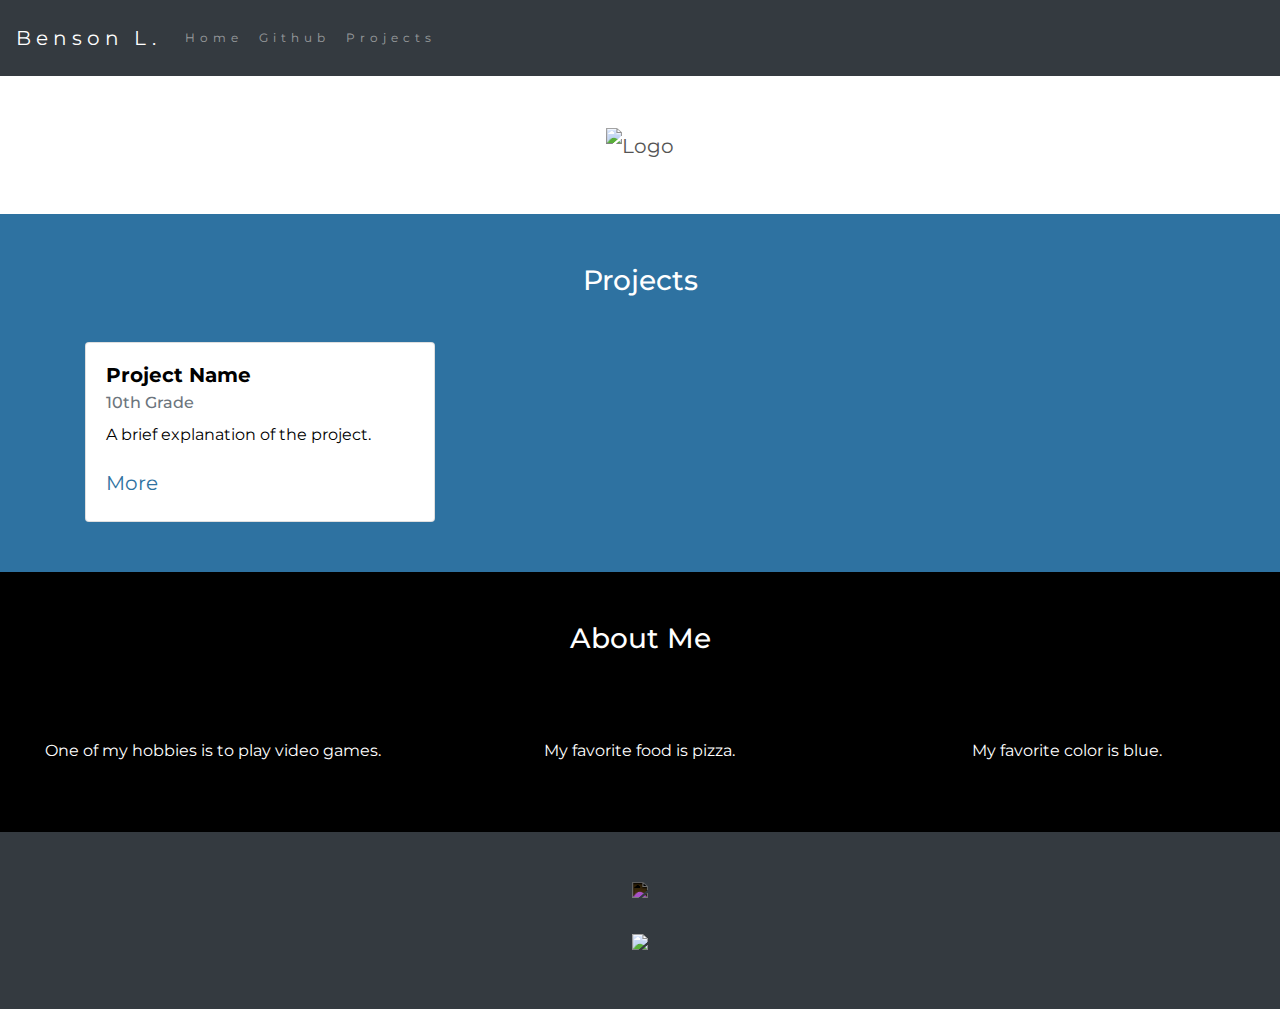
==== index.html @ 8d230768 "update repo" ====
<!DOCTYPE html>
<html lang="en">

<head>
    <title class="owner-name">#</title>
    <meta charset="utf-8">
    <meta name="viewport" content="width=device-width, initial-scale=1">
    <link rel="stylesheet" href="https://stackpath.bootstrapcdn.com/bootstrap/4.3.1/css/bootstrap.min.css">
    <link href="https://fonts.googleapis.com/css?family=Montserrat" rel="stylesheet">
    <link rel="stylesheet" href="style.css" type="text/css">
    <script src="https://code.jquery.com/jquery-3.3.1.slim.min.js"></script>
    <script src="https://cdnjs.cloudflare.com/ajax/libs/popper.js/1.14.7/umd/popper.min.js"></script>
    <script src="https://stackpath.bootstrapcdn.com/bootstrap/4.3.1/js/bootstrap.min.js"></script>

</head>

<body>

    <!-- Navbar -->

    <nav class="navbar navbar-expand-lg navbar-dark bg-dark">
        <a class="navbar-brand owner-name" href="#"></a>
        <button class="navbar-toggler" type="button" data-toggle="collapse" data-target="#navbarSupportedContent" aria-controls="navbarSupportedContent" aria-expanded="false" aria-label="Toggle navigation">
            <span class="navbar-toggler-icon"></span>
        </button>

        <div class="collapse navbar-collapse" id="navbarSupportedContent">
            <ul class="navbar-nav mr-auto">
                <li class="nav-item">
                    <a class="nav-link" href="index.html">Home</a>
                </li>
                <li class="nav-item">
                    <a class="nav-link" href="#" id="github" target="_blank">Github</a>
                </li>
                <li class="nav-item">
                    <a class="nav-link" href="#projects">Projects</a>
                </li>
            </ul>
        </div>
    </nav>

    <!-- First Container -->
    <div class="container-fluid bg-1 text-center">
        <!--<h1 class="margin">Name</h1>-->
        <img src="logo.png.png" class="img-fluid" alt="Logo" id="logo">
    </div>

    <!-- Second Container -->
    <div class="container-fluid bg-2 text-center" id="projects">
        <h3 class="margin">Projects</h3>
        <div class="container">
            <div class="row">

                
                <div class="col-sm-4">
                    <div class="card">
                        <div class="card-body">
                            <h5 class="card-title">Project Name</h5>
                            <h6 class="card-subtitle mb-2 text-muted">10th Grade</h6>
                            <p class="card-text">A brief explanation of the project.</p>
                            <a href="projects/jsproject2.html" class="card-link">More</a>
                        </div>
                    </div>
                </div>
            

            </div>
        </div>
        </a>
    </div>

    <!-- Third Container (Grid) -->
    <div class="container-fluid bg-3 text-center">
        <h3 class="margin">About Me</h3><br>
        <div class="row">
            <div class="col-sm-4">
                <p>One of my hobbies is to play video games.</p>
            </div>
            <div class="col-sm-4">
                <p>My favorite food is pizza.</p>
            </div>
            <div class="col-sm-4">
                <p>My favorite color is blue.</p>
            </div>
        </div>
    </div>

    <!-- Footer -->
    <footer class="container-fluid bg-4 text-center">
        <a href="#" target="_blank" id="fork"><img src="img/fork.png"></a><br>
        <a href="https://hstatsep.github.io" target="_blank"><img src="https://hstatsep.github.io/img/hstatsep-logo-small.png" id="sep"></a>
    </footer>


    <script src="script.js"></script>
</body>

</html>
---- style.css ----
html, body {
    height: 100%;
}

body {
    font: 20px Montserrat, sans-serif;
    line-height: 1.8;
    color: #f5f6f7;
}

p {
    font-size: 16px;
}

a {
    color: #2e72a1;
}

#logo, .project-img {
    max-height: 300px;
}

#fork img{
    height: 25px;
    margin-bottom: 25px;
    filter: invert(1);
}

#sep {
    height: 75px;
}

.margin {
    margin-bottom: 45px;
}

.bg-1 {
    background-color: #ffffff; /* White */
    color: #555555;
}

.bg-2 {
    background-color: #2e72a1; /* Blue */
    color: #ffffff;
}

.card {
    color: black;
    text-align: left;
}

.card-title {
    font-weight: 700;
}

.bg-3 {
    background-color: #000000; /* Black */
    color: #ffffff;
}

.bg-4 {
    background-color: #343a40; /* Dark Gray */
    color: #fff;
}

.container-fluid {
    padding-top: 50px;
    padding-bottom: 50px;
}

.navbar {
    padding-top: 15px;
    padding-bottom: 15px;
    border: 0;
    border-radius: 0;
    margin-bottom: 0;
    font-size: 12px;
    letter-spacing: 5px;
}

.navbar-nav li a:hover {
    color: #2e72a1 !important;
}
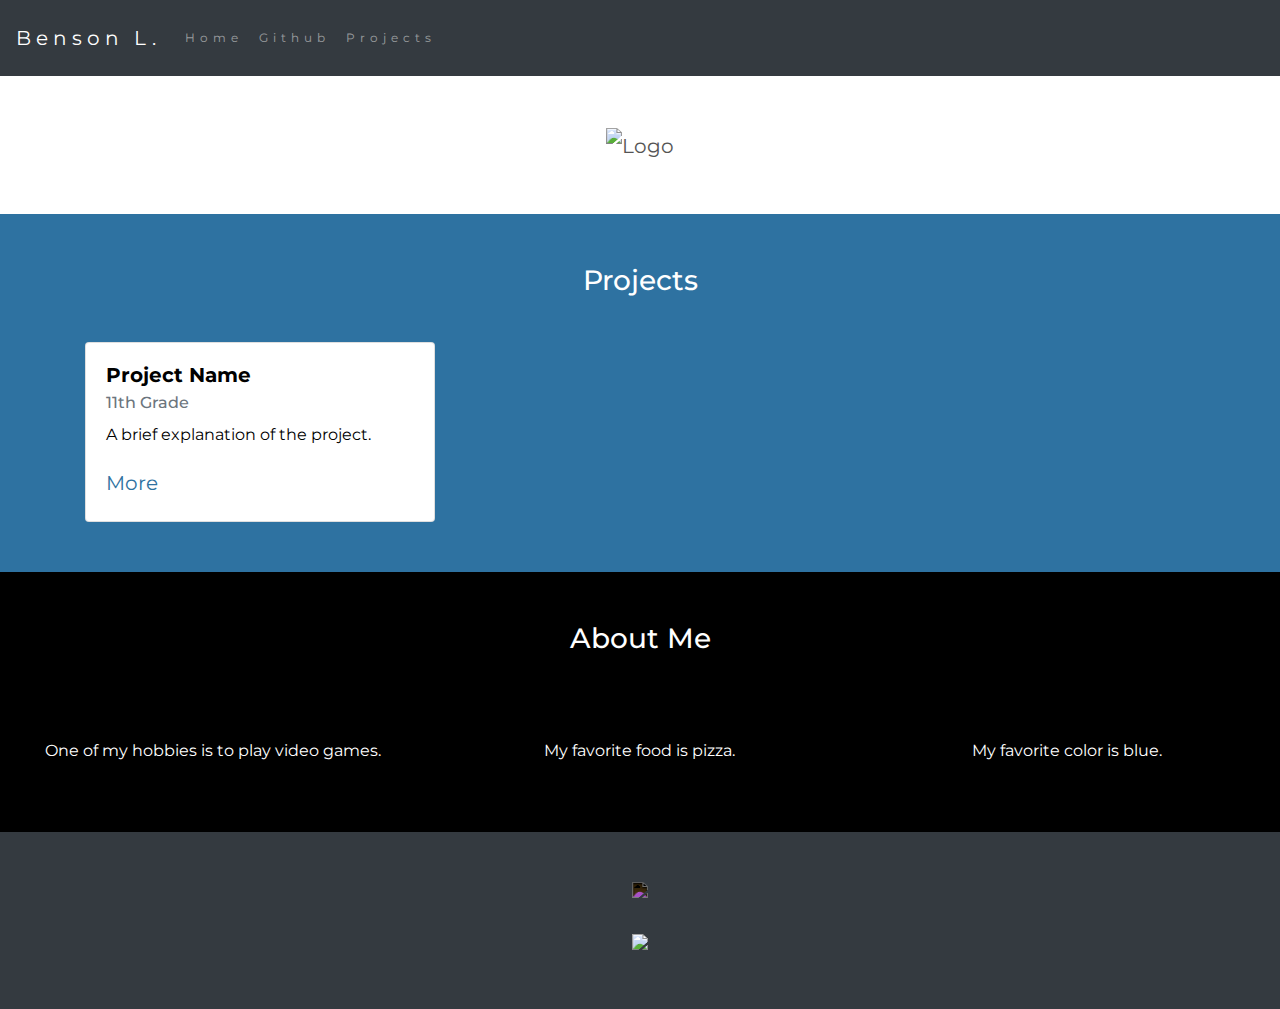
==== commit 22eaea95: "update repo" ====
--- a/index.html
+++ b/index.html
@@ -56,7 +56,7 @@
                     <div class="card">
                         <div class="card-body">
                             <h5 class="card-title">Project Name</h5>
-                            <h6 class="card-subtitle mb-2 text-muted">10th Grade</h6>
+                            <h6 class="card-subtitle mb-2 text-muted">11th Grade</h6>
                             <p class="card-text">A brief explanation of the project.</p>
                             <a href="projects/jsproject2.html" class="card-link">More</a>
                         </div>
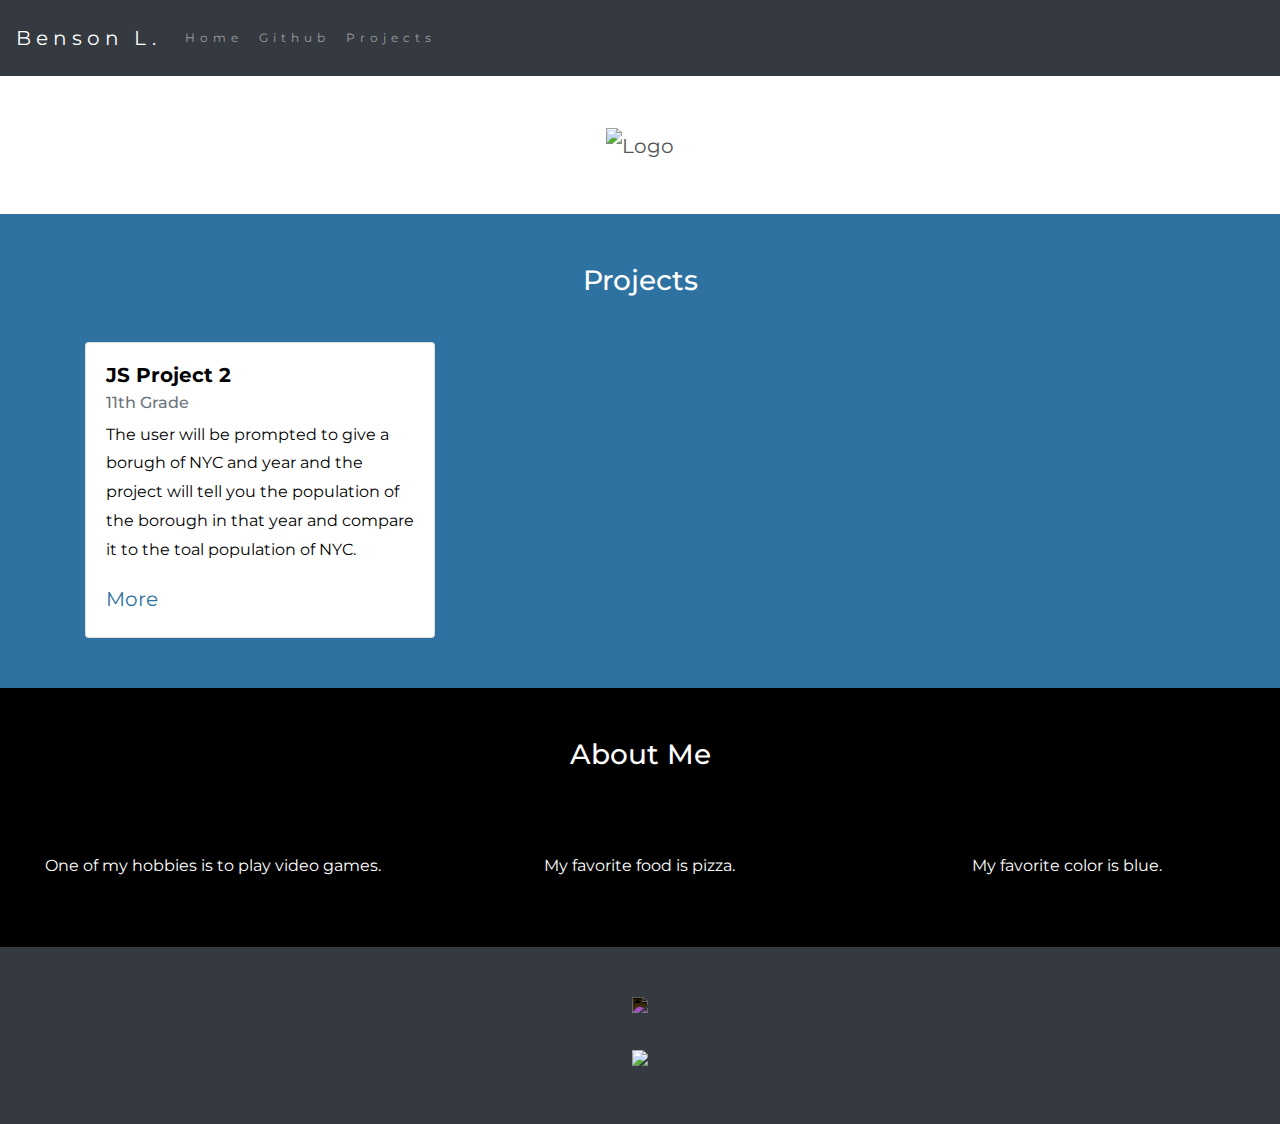
==== commit 678d9c81: "update repo" ====
--- a/index.html
+++ b/index.html
@@ -55,9 +55,9 @@
                 <div class="col-sm-4">
                     <div class="card">
                         <div class="card-body">
-                            <h5 class="card-title">Project Name</h5>
+                            <h5 class="card-title">JS Project 2</h5>
                             <h6 class="card-subtitle mb-2 text-muted">11th Grade</h6>
-                            <p class="card-text">A brief explanation of the project.</p>
+                            <p class="card-text">The user will be prompted to give a borugh of NYC and year and the project will tell you the population of the borough in that year and compare it to the toal population of NYC.</p>
                             <a href="projects/jsproject2.html" class="card-link">More</a>
                         </div>
                     </div>
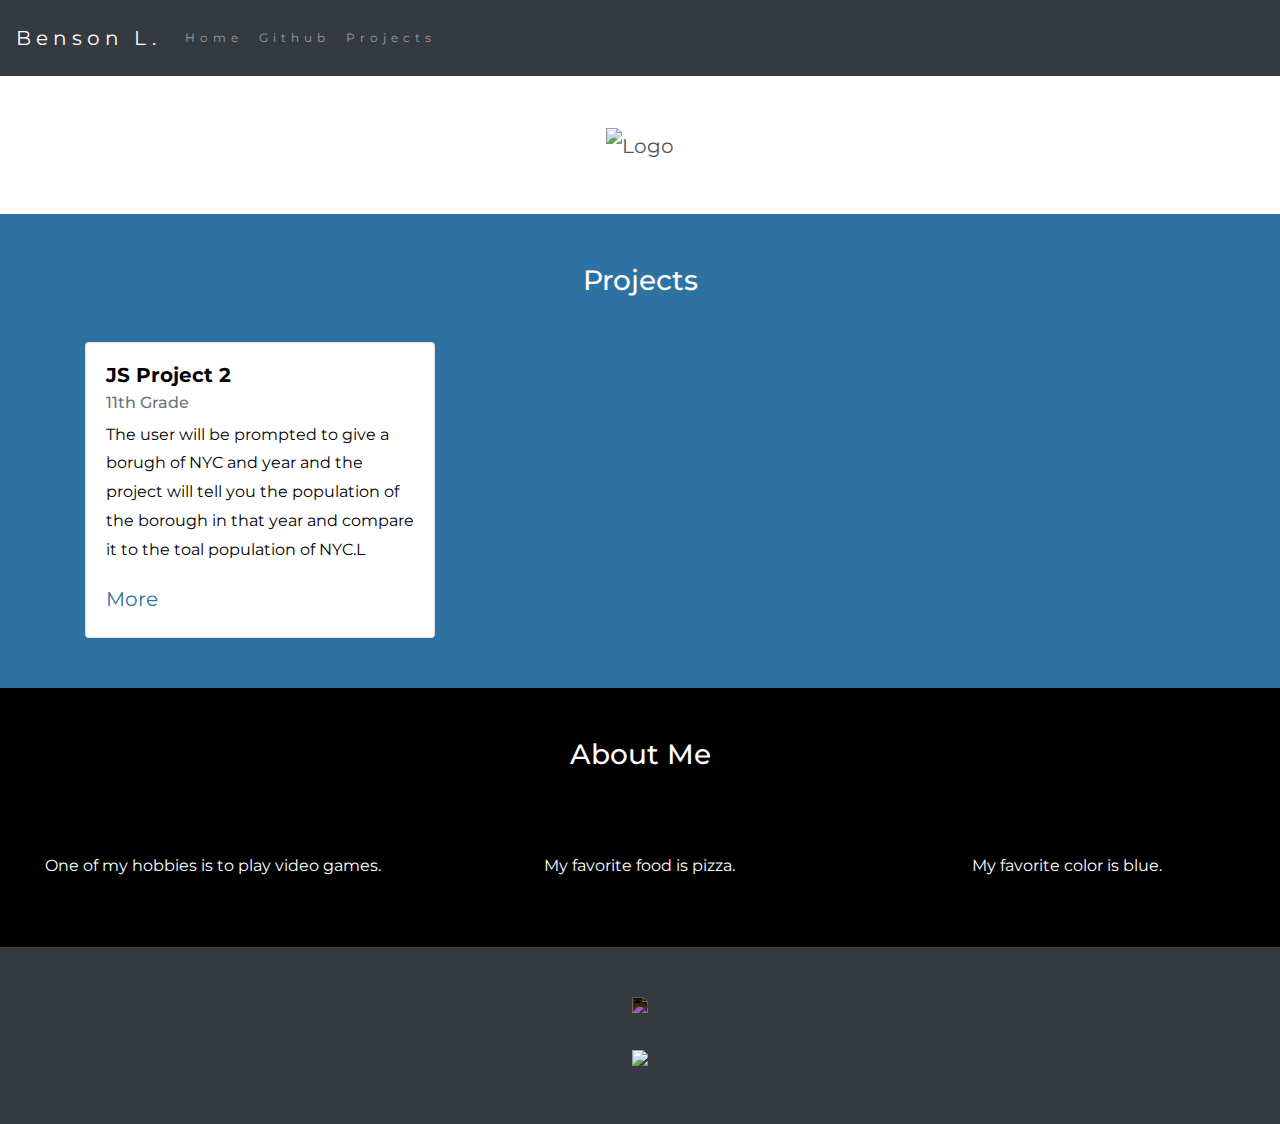
==== commit 8ca75eb8: "update repo" ====
--- a/index.html
+++ b/index.html
@@ -57,7 +57,7 @@
                         <div class="card-body">
                             <h5 class="card-title">JS Project 2</h5>
                             <h6 class="card-subtitle mb-2 text-muted">11th Grade</h6>
-                            <p class="card-text">The user will be prompted to give a borugh of NYC and year and the project will tell you the population of the borough in that year and compare it to the toal population of NYC.</p>
+                            <p class="card-text">The user will be prompted to give a borugh of NYC and year and the project will tell you the population of the borough in that year and compare it to the toal population of NYC.L</p>
                             <a href="projects/jsproject2.html" class="card-link">More</a>
                         </div>
                     </div>
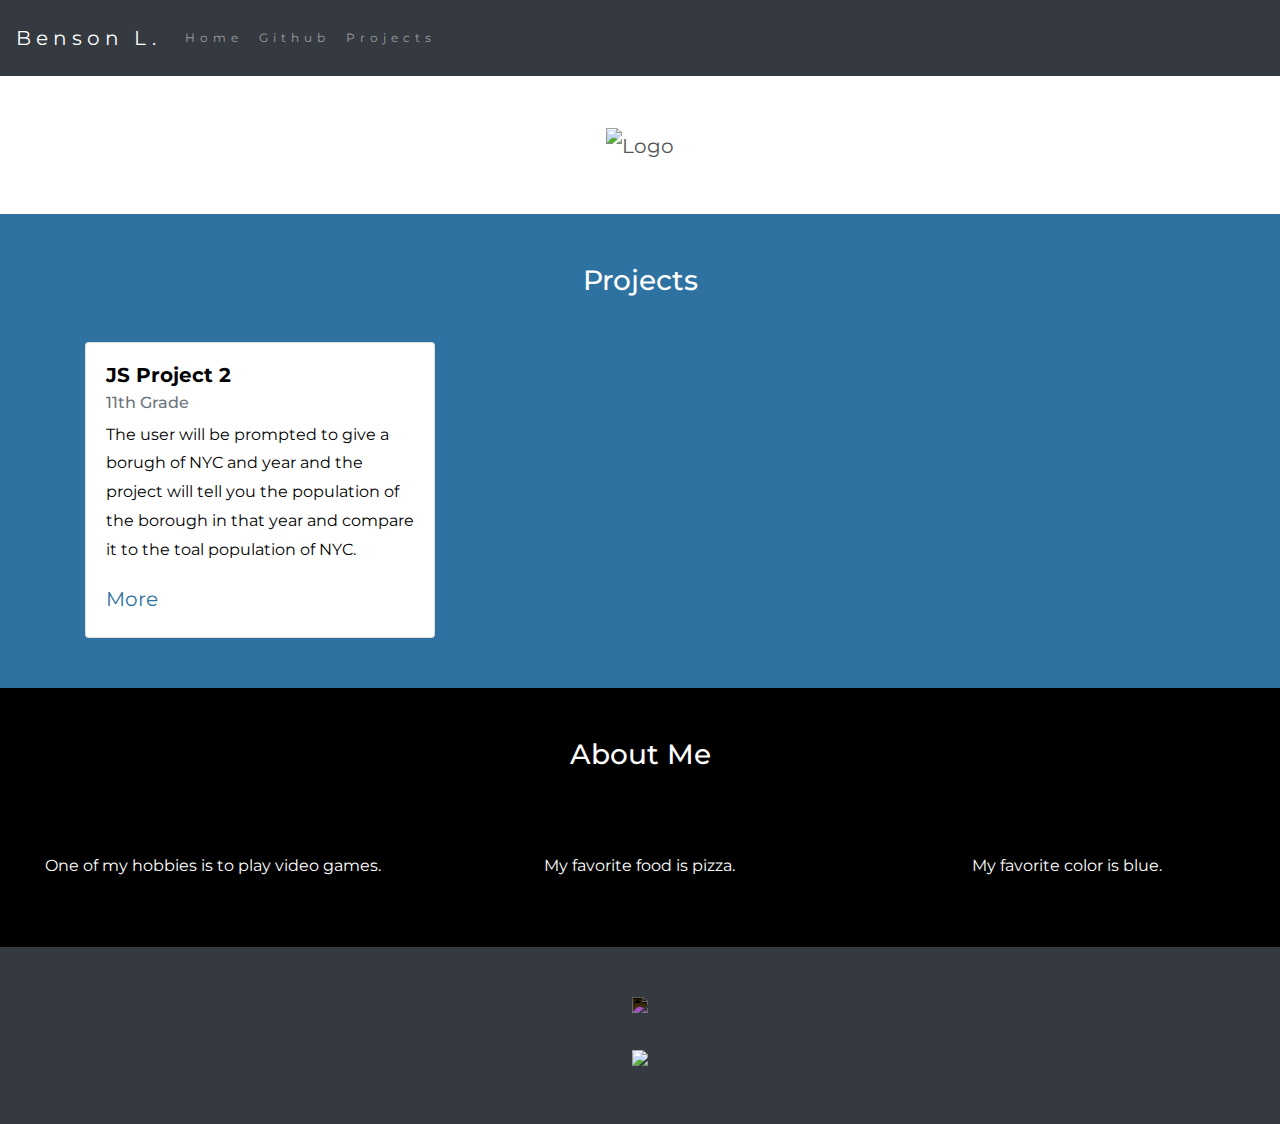
==== commit 1217bccc: "update repo" ====
--- a/index.html
+++ b/index.html
@@ -57,7 +57,7 @@
                         <div class="card-body">
                             <h5 class="card-title">JS Project 2</h5>
                             <h6 class="card-subtitle mb-2 text-muted">11th Grade</h6>
-                            <p class="card-text">The user will be prompted to give a borugh of NYC and year and the project will tell you the population of the borough in that year and compare it to the toal population of NYC.L</p>
+                            <p class="card-text">The user will be prompted to give a borugh of NYC and year and the project will tell you the population of the borough in that year and compare it to the toal population of NYC.</p>
                             <a href="projects/jsproject2.html" class="card-link">More</a>
                         </div>
                     </div>
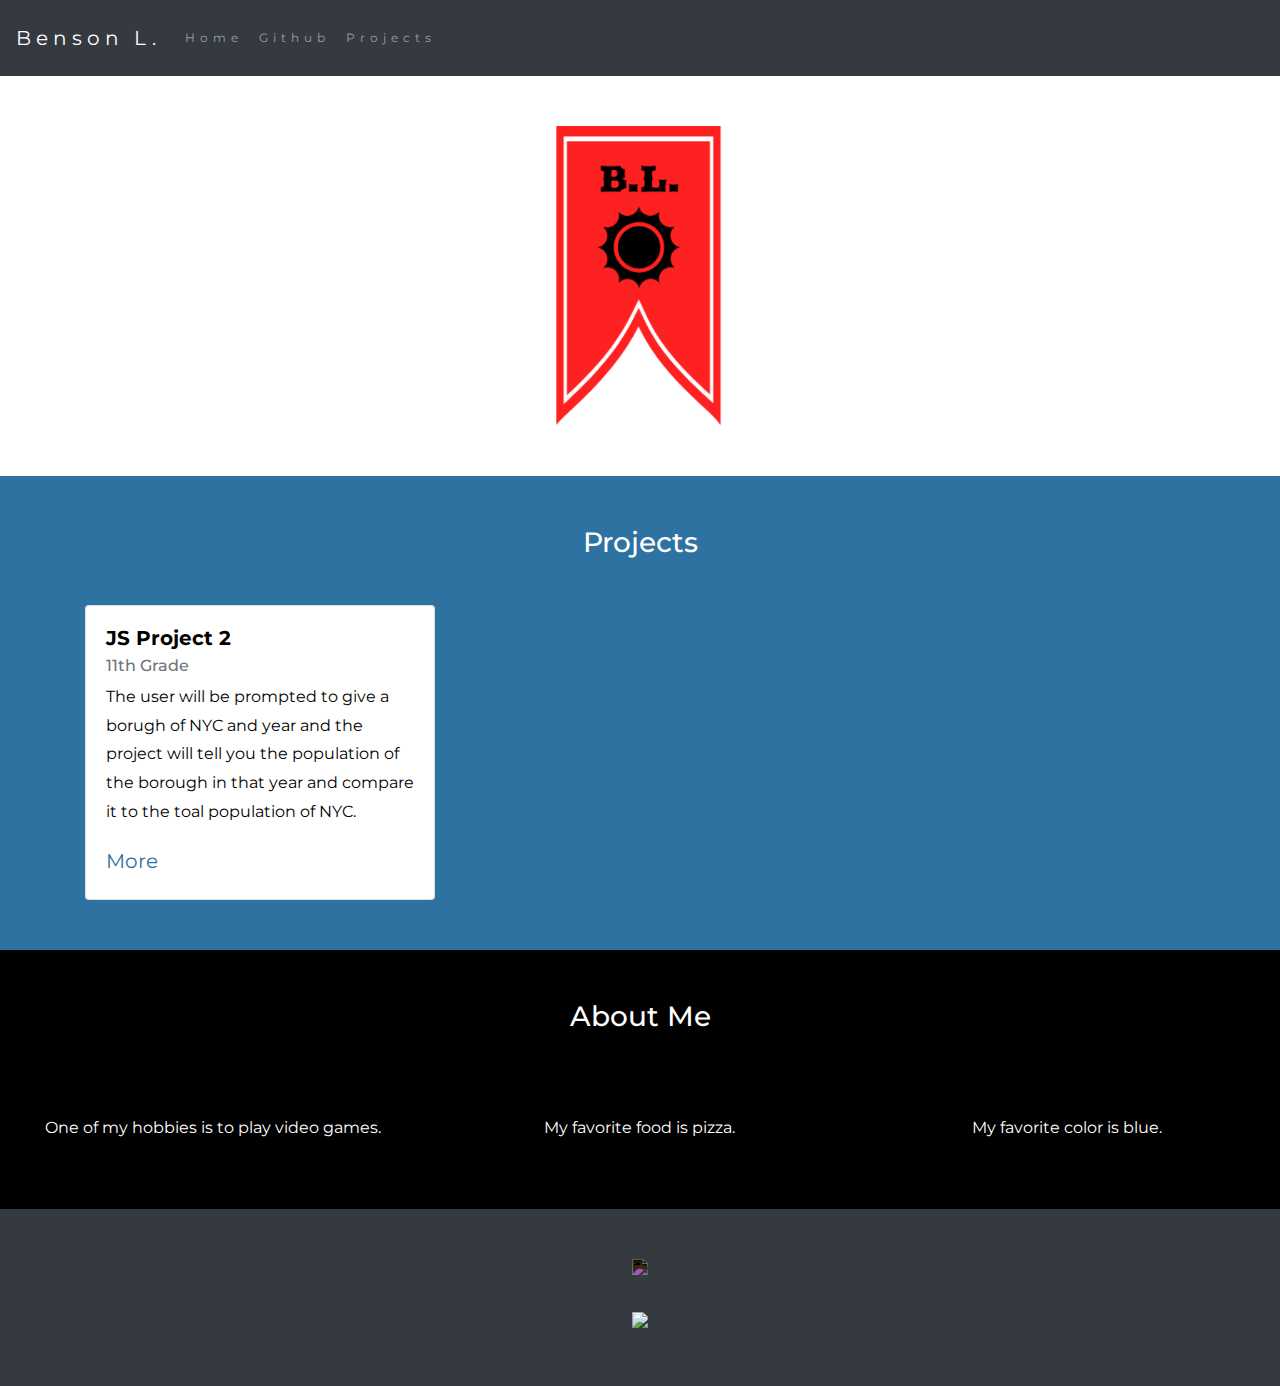
==== commit ed56b09d: "update repo" ====
--- a/index.html
+++ b/index.html
@@ -42,7 +42,7 @@
     <!-- First Container -->
     <div class="container-fluid bg-1 text-center">
         <!--<h1 class="margin">Name</h1>-->
-        <img src="logo.png.png" class="img-fluid" alt="Logo" id="logo">
+        <img src="../img/logo.png" class="img-fluid" alt="Logo" id="logo">
     </div>
 
     <!-- Second Container -->
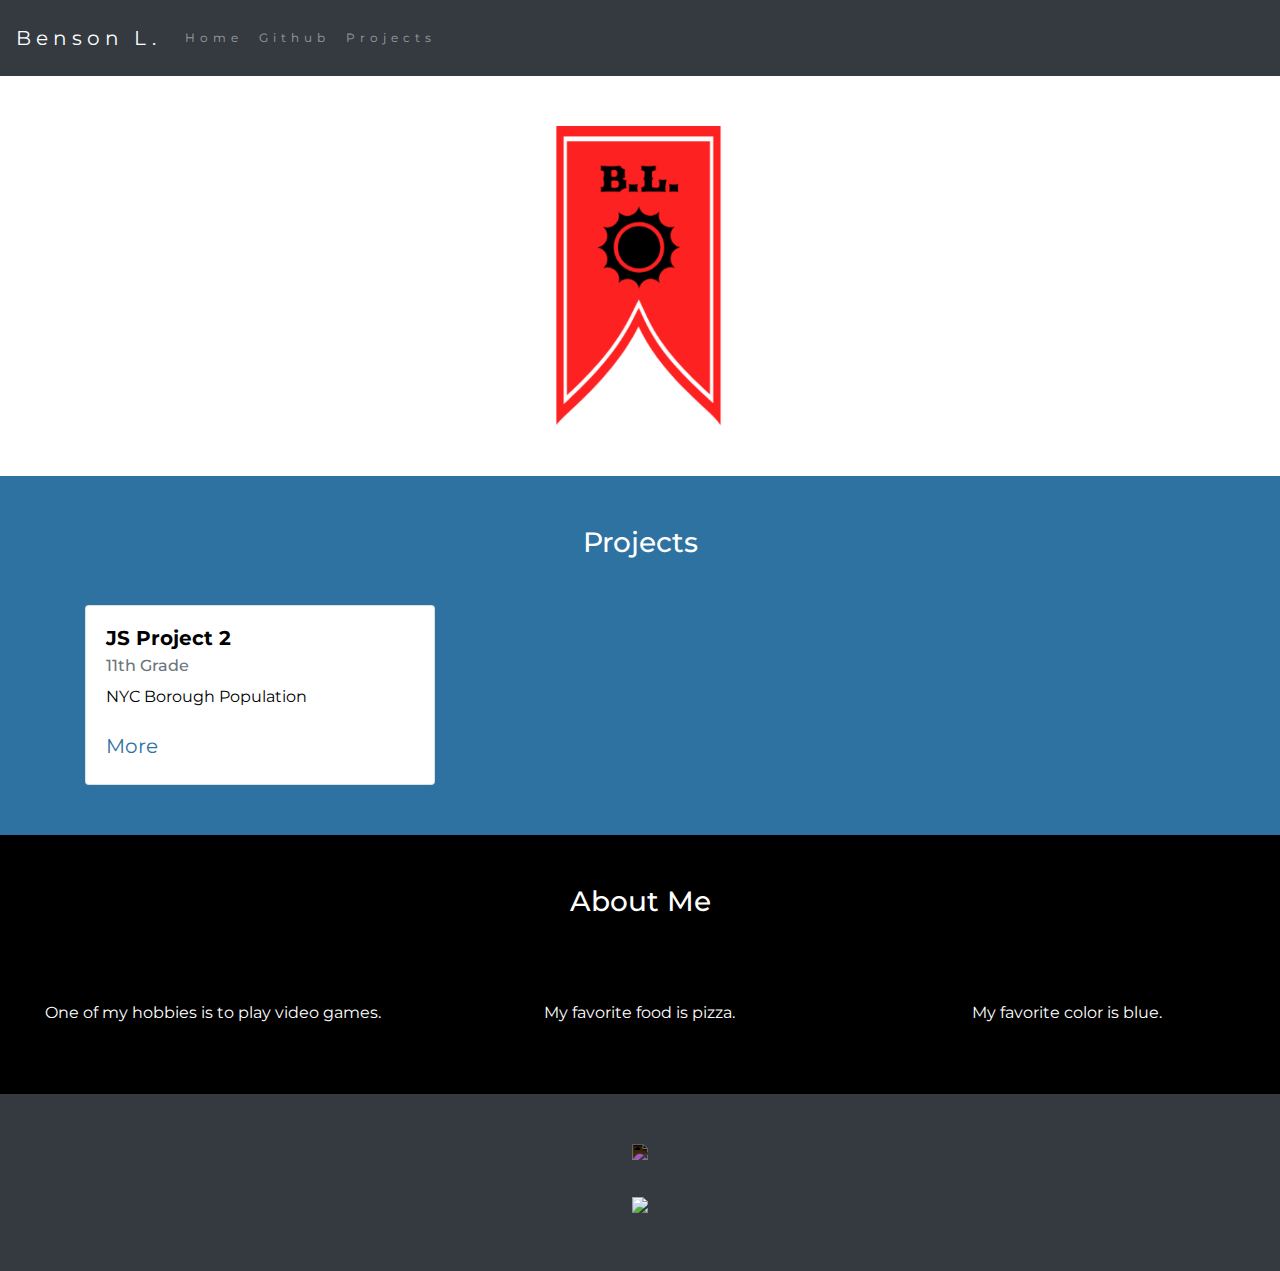
==== commit bccaf74e: "update repo" ====
--- a/index.html
+++ b/index.html
@@ -57,7 +57,7 @@
                         <div class="card-body">
                             <h5 class="card-title">JS Project 2</h5>
                             <h6 class="card-subtitle mb-2 text-muted">11th Grade</h6>
-                            <p class="card-text">The user will be prompted to give a borugh of NYC and year and the project will tell you the population of the borough in that year and compare it to the toal population of NYC.</p>
+                            <p class="card-text">NYC Borough Population</p>
                             <a href="projects/jsproject2.html" class="card-link">More</a>
                         </div>
                     </div>
